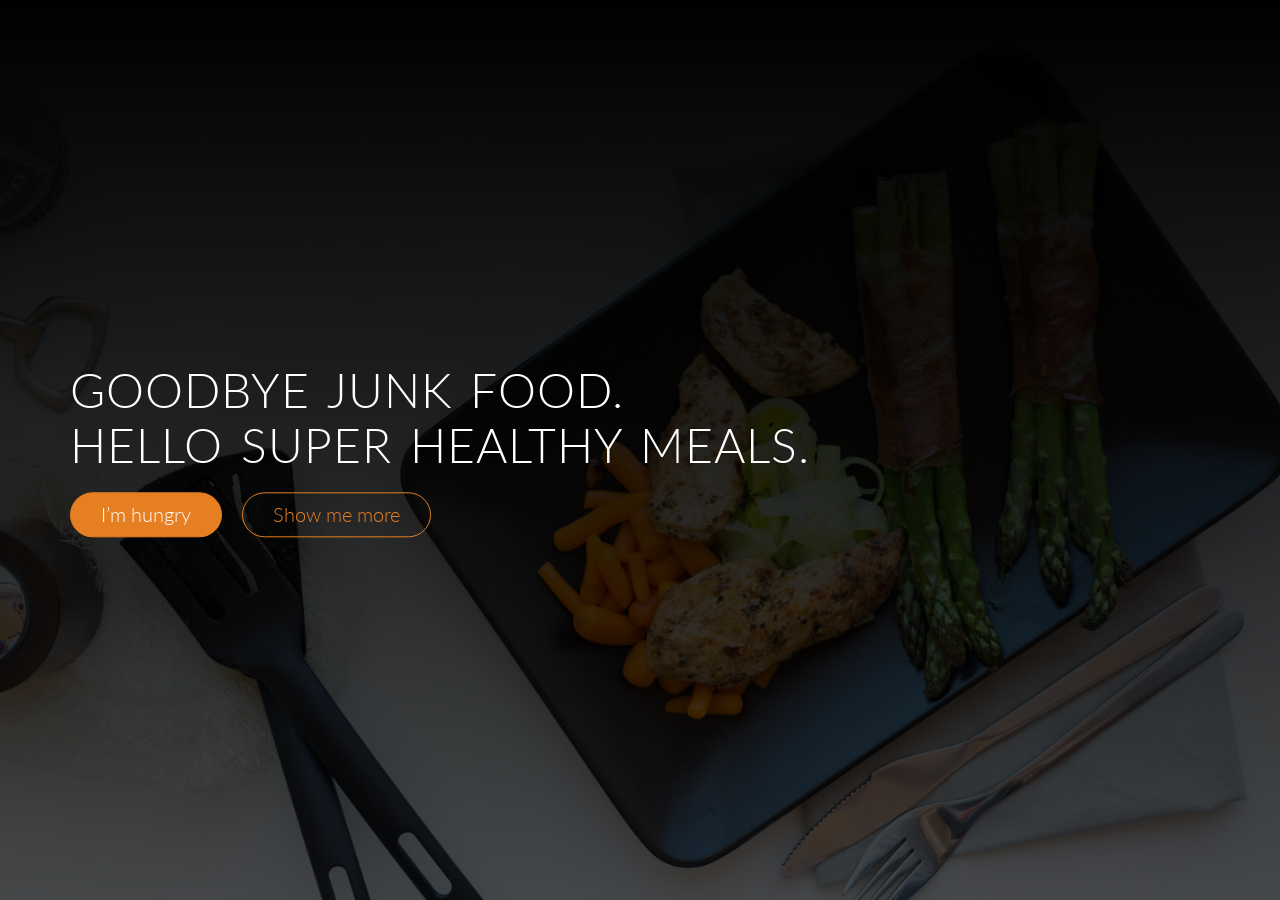
==== Index.html @ d7905a00 "moving directories around" ====
<!DOCTYPE html>
<html lang="en">
    
    <head>
        
        <title>Omnifood</title>
        
        <link rel="stylesheet" type="text/css" href="Vendors/css/normalize.css">
        <link rel="stylesheet" type="text/css" href="Vendors/css/grid.css">
        <link rel="stylesheet" type="text/css" href="Resources/css/style.css">
        <link href="https://fonts.googleapis.com/css?family=Lato:100,300,300i,400" rel="stylesheet">
    
    </head>

    <body>
        
        <Header>
        
            <div class="hero-text-box">
            
                <h1>Goodbye junk food. <br>Hello super healthy meals.</h1>
                <a class="btn btn-full" href="#">I’m hungry</a>
                <a class="btn btn-ghost" href="#">Show me more</a>
            
            </div>
        
        </Header>
        
    </body>
    
</html>
---- Vendors/css/grid.css ----
/*  SECTIONS  ============================================================================= */

.section {
	clear: both;
	padding: 0px;
	margin: 0px;
}

/*  GROUPING  ============================================================================= */

.row {
    zoom: 1; /* For IE 6/7 (trigger hasLayout) */
}

.row:before,
.row:after {
    content:"";
    display:table;
}
.row:after {
    clear:both;
}

/*  GRID COLUMN SETUP   ==================================================================== */

.col {
	display: block;
	float:left;
	margin: 1% 0 1% 1.6%;
}

.col:first-child { margin-left: 0; } /* all browsers except IE6 and lower */


/*  REMOVE MARGINS AS ALL GO FULL WIDTH AT 480 PIXELS */

@media only screen and (max-width: 480px) {
	.col { 
		/*margin: 1% 0 1% 0%;*/
        margin: 0;
	}
}


/*  GRID OF TWO   ============================================================================= */


.span-2-of-2 {
	width: 100%;
}

.span-1-of-2 {
	width: 49.2%;
}

/*  GO FULL WIDTH AT LESS THAN 480 PIXELS */

@media only screen and (max-width: 480px) {
	.span-2-of-2 {
		width: 100%; 
	}
	.span-1-of-2 {
		width: 100%; 
	}
}


/*  GRID OF THREE   ============================================================================= */

	
.span-3-of-3 {
	width: 100%; 
}

.span-2-of-3 {
	width: 66.13%; 
}

.span-1-of-3 {
	width: 32.26%; 
}


/*  GO FULL WIDTH AT LESS THAN 480 PIXELS */

@media only screen and (max-width: 480px) {
	.span-3-of-3 {
		width: 100%; 
	}
	.span-2-of-3 {
		width: 100%; 
	}
	.span-1-of-3 {
		width: 100%;
	}
}

/*  GRID OF FOUR   ============================================================================= */

	
.span-4-of-4 {
	width: 100%; 
}

.span-3-of-4 {
	width: 74.6%; 
}

.span-2-of-4 {
	width: 49.2%; 
}

.span-1-of-4 {
	width: 23.8%; 
}


/*  GO FULL WIDTH AT LESS THAN 480 PIXELS */

@media only screen and (max-width: 480px) {
	.span-4-of-4 {
		width: 100%; 
	}
	.span-3-of-4 {
		width: 100%; 
	}
	.span-2-of-4 {
		width: 100%; 
	}
	.span-1-of-4 {
		width: 100%; 
	}
}


/*  GRID OF FIVE   ============================================================================= */

	
.span-5-of-5 {
	width: 100%;
}

.span-4-of-5 {
  	width: 79.68%; 
}

.span-3-of-5 {
  	width: 59.36%; 
}

.span-2-of-5 {
  	width: 39.04%;
}

.span-1-of-5 {
  	width: 18.72%;
}


/*  GO FULL WIDTH AT LESS THAN 480 PIXELS */

@media only screen and (max-width: 480px) {
	.span-5-of-5 {
		width: 100%; 
	}
	.span-4-of-5 {
		width: 100%; 
	}
	.span-3-of-5 {
		width: 100%; 
	}
	.span-2-of-5 {
		width: 100%; 
	}
	.span-1-of-5 {
		width: 100%; 
	}
}


/*  GRID OF SIX   ============================================================================= */


.span-6-of-6 {
	width: 100%;
}

.span-5-of-6 {
  	width: 83.06%;
}

.span-4-of-6 {
  	width: 66.13%;
}

.span-3-of-6 {
  	width: 49.2%;
}

.span-2-of-6 {
  	width: 32.26%;
}

.span-1-of-6 {
  	width: 15.33%;
}


/*  GO FULL WIDTH AT LESS THAN 480 PIXELS */

@media only screen and (max-width: 480px) {
	.span-6-of-6 {
		width: 100%; 
	}
	.span-5-of-6 {
		width: 100%; 
	}
	.span-4-of-6 {
		width: 100%; 
	}
	.span-3-of-6 {
		width: 100%; 
	}
	.span-2-of-6 {
		width: 100%; 
	}
	.span-1-of-6 {
		width: 100%; 
	}
}



/*  GRID OF SEVEN   ============================================================================= */


.span-7-of-7 {
	width: 100%;
}

.span-6-of-7 {
	width: 85.48%;
}

.span-5-of-7 {
  	width: 70.97%;
}

.span-4-of-7 {
  	width: 56.45%;
}

.span-3-of-7 {
  	width: 41.94%;
}

.span-2-of-7 {
  	width: 27.42%;
}

.span-1-of-7 {
  	width: 12.91%;
}


/*  GO FULL WIDTH AT LESS THAN 480 PIXELS */

@media only screen and (max-width: 480px) {
	.span-7-of-7 {
		width: 100%; 
	}
	.span-6-of-7 {
		width: 100%; 
	}
	.span-5-of-7 {
		width: 100%; 
	}
	.span-4-of-7 {
		width: 100%; 
	}
	.span-3-of-7 {
		width: 100%; 
	}
	.span-2-of-7 {
		width: 100%; 
	}
	.span-1-of-7 {
		width: 100%; 
	}
}


/*  GRID OF EIGHT   ============================================================================= */

	
.span-8-of-8 {
	width: 100%;
}

.span-7-of-8 {
	width: 87.3%; 
}

.span-6-of-8 {
	width: 74.6%; 
}

.span-5-of-8 {
	width: 61.9%; 
}

.span-4-of-8 {
	width: 49.2%; 
}

.span-3-of-8 {
	width: 36.5%;
}

.span-2-of-8 {
	width: 23.8%; 
}

.span-1-of-8 {
	width: 11.1%; 
}


/*  GO FULL WIDTH AT LESS THAN 480 PIXELS */

@media only screen and (max-width: 480px) {
	.span-8-of-8 {
		width: 100%; 
	}
	.span-7-of-8 {
		width: 100%; 
	}
	.span-6-of-8 {
		width: 100%; 
	}
	.span-5-of-8 {
		width: 100%; 
	}
	.span-4-of-8 {
		width: 100%; 
	}
	.span-3-of-8 {
		width: 100%; 
	}
	.span-2-of-8 {
		width: 100%; 
	}
	.span-1-of-8 {
		width: 100%; 
	}
}


/*  GRID OF NINE   ============================================================================= */


.span-9-of-9 {
	width: 100%;
}

.span-8-of-9 {
	width: 88.71%;
}

.span-7-of-9 {
	width: 77.42%; 
}

.span-6-of-9 {
	width: 66.13%; 
}

.span-5-of-9 {
	width: 54.84%; 
}

.span-4-of-9 {
	width: 43.55%; 
}

.span-3-of-9 {
	width: 32.26%;
}

.span-2-of-9 {
	width: 20.97%; 
}

.span-1-of-9 {
	width: 9.68%; 
}


/*  GO FULL WIDTH AT LESS THAN 480 PIXELS */

@media only screen and (max-width: 480px) {
	.span-9-of-9 {
		width: 100%; 
	}
	.span-8-of-9 {
		width: 100%; 
	}
	.span-7-of-9 {
		width: 100%; 
	}
	.span-6-of-9 {
		width: 100%; 
	}
	.span-5-of-9 {
		width: 100%; 
	}
	.span-4-of-9 {
		width: 100%; 
	}
	.span-3-of-9 {
		width: 100%; 
	}
	.span-2-of-9 {
		width: 100%; 
	}
	.span-1-of-9 {
		width: 100%; 
	}
}


/*  GRID OF TEN   ============================================================================= */


.span-10-of-10 {
	width: 100%;
}

.span-9-of-10 {
	width: 89.84%;
}

.span-8-of-10 {
	width: 79.68%;
}

.span-7-of-10 {
	width: 69.52%; 
}

.span-6-of-10 {
	width: 59.36%; 
}

.span-5-of-10 {
	width: 49.2%; 
}

.span-4-of-10 {
	width: 39.04%; 
}

.span-3-of-10 {
	width: 28.88%;
}

.span-2-of-10 {
	width: 18.72%; 
}

.span-1-of-10 {
	width: 8.56%; 
}


/*  GO FULL WIDTH AT LESS THAN 480 PIXELS */

@media only screen and (max-width: 480px) {
	.span-10-of-10 {
		width: 100%; 
	}
	.span-9-of-10 {
		width: 100%; 
	}
	.span-8-of-10 {
		width: 100%; 
	}
	.span-7-of-10 {
		width: 100%; 
	}
	.span-6-of-10 {
		width: 100%; 
	}
	.span-5-of-10 {
		width: 100%; 
	}
	.span-4-of-10 {
		width: 100%; 
	}
	.span-3-of-10 {
		width: 100%; 
	}
	.span-2-of-10 {
		width: 100%; 
	}
	.span-1-of-10 {
		width: 100%; 
	}
}


/*  GRID OF ELEVEN   ============================================================================= */

.span-11-of-11 {
	width: 100%;
}

.span-10-of-11 {
	width: 90.76%;
}

.span-9-of-11 {
	width: 81.52%;
}

.span-8-of-11 {
	width: 72.29%;
}

.span-7-of-11 {
	width: 63.05%; 
}

.span-6-of-11 {
	width: 53.81%; 
}

.span-5-of-11 {
	width: 44.58%; 
}

.span-4-of-11 {
	width: 35.34%; 
}

.span-3-of-11 {
	width: 26.1%;
}

.span-2-of-11 {
	width: 16.87%; 
}

.span-1-of-11 {
	width: 7.63%; 
}


/*  GO FULL WIDTH AT LESS THAN 480 PIXELS */

@media only screen and (max-width: 480px) {
	.span-11-of-11 {
		width: 100%; 
	}
	.span-10-of-11 {
		width: 100%; 
	}
	.span-9-of-11 {
		width: 100%; 
	}
	.span-8-of-11 {
		width: 100%; 
	}
	.span-7-of-11 {
		width: 100%; 
	}
	.span-6-of-11 {
		width: 100%; 
	}
	.span-5-of-11 {
		width: 100%; 
	}
	.span-4-of-11 {
		width: 100%; 
	}
	.span-3-of-11 {
		width: 100%; 
	}
	.span-2-of-11 {
		width: 100%; 
	}
	.span-1-of-11 {
		width: 100%; 
	}
}


/*  GRID OF TWELVE   ============================================================================= */

.span-12-of-12 {
	width: 100%;
}

.span-11-of-12 {
	width: 91.53%;
}

.span-10-of-12 {
	width: 83.06%;
}

.span-9-of-12 {
	width: 74.6%;
}

.span-8-of-12 {
	width: 66.13%;
}

.span-7-of-12 {
	width: 57.66%; 
}

.span-6-of-12 {
	width: 49.2%; 
}

.span-5-of-12 {
	width: 40.73%; 
}

.span-4-of-12 {
	width: 32.26%; 
}

.span-3-of-12 {
	width: 23.8%;
}

.span-2-of-12 {
	width: 15.33%; 
}

.span-1-of-12 {
	width: 6.86%; 
}


/*  GO FULL WIDTH AT LESS THAN 480 PIXELS */

@media only screen and (max-width: 480px) {
	.span-12-of-12 {
		width: 100%; 
	}
	.span-11-of-12 {
		width: 100%; 
	}
	.span-10-of-12 {
		width: 100%; 
	}
	.span-9-of-12 {
		width: 100%; 
	}
	.span-8-of-12 {
		width: 100%; 
	}
	.span-7-of-12 {
		width: 100%; 
	}
	.span-6-of-12 {
		width: 100%; 
	}
	.span-5-of-12 {
		width: 100%; 
	}
	.span-4-of-12 {
		width: 100%; 
	}
	.span-3-of-12 {
		width: 100%; 
	}
	.span-2-of-12 {
		width: 100%; 
	}
	.span-1-of-12 {
		width: 100%; 
	}
}
---- Resources/css/style.css ----
* {
    margin: 0;
    padding: 0;
    box-sizing:border-box;
}

html {
    background-color: #fff;
    color: #555;
    font-family: 'lato', 'Arial', sans-serif;
    font-weight: 300;
    font-size: 20px;
    text-rendering: optimizeLegibility;
}

.row {
    max-width: 1140px;
    margin: 0 auto;
}

header {
    
    background-image: linear-gradient(#000, rgba(0, 0, 0, 0.7)), url(img/hero.jpg);
    height: 100vh;
    background-size: cover;
    background-position: center;
}

h1{
    margin-top: 0;
    margin-bottom: 20px;
    color: #fff;
    font-size: 240%;
    font-weight: 300;
    text-transform: uppercase;
    letter-spacing: 1px;
    word-spacing: 4px;
    
    
}
.hero-text-box {
    position: absolute;
    width: 1140px;
    top: 50%;
    left: 50%;
    transform: translate(-50%, -50%);
}

.btn:link,
.btn:visited {   
    display: inline-block;
    padding: 10px 30px;
    font-weight: 300;
    text-decoration: none;
    border-radius: 200px;
    transition: background-color 0.4s, border 0.4s, color 0.4s;
}

.btn-full:link,
.btn-full:visited{    
    background-color: #e67e22;
    border: 1px solid #e67e22;
    color: #fff;
    margin-right: 15px;
}

.btn-ghost:link,
.btn-ghost:visited {
    
    border: 1px solid #e67e22;
    color: #e67e22;

}

.btn:hover,
.btn:active {
    
    background-color: #b05d14;
}

.btn-full:hover,
.btn-full:active{    
    background-color: #b05d14;
    border: 1px solid #b05d14;
    color: #fff;
}

.btn-ghost:hover,
.btn-ghost:active {
    
    border: 1px solid #b05d14;
    color: #fff;

}
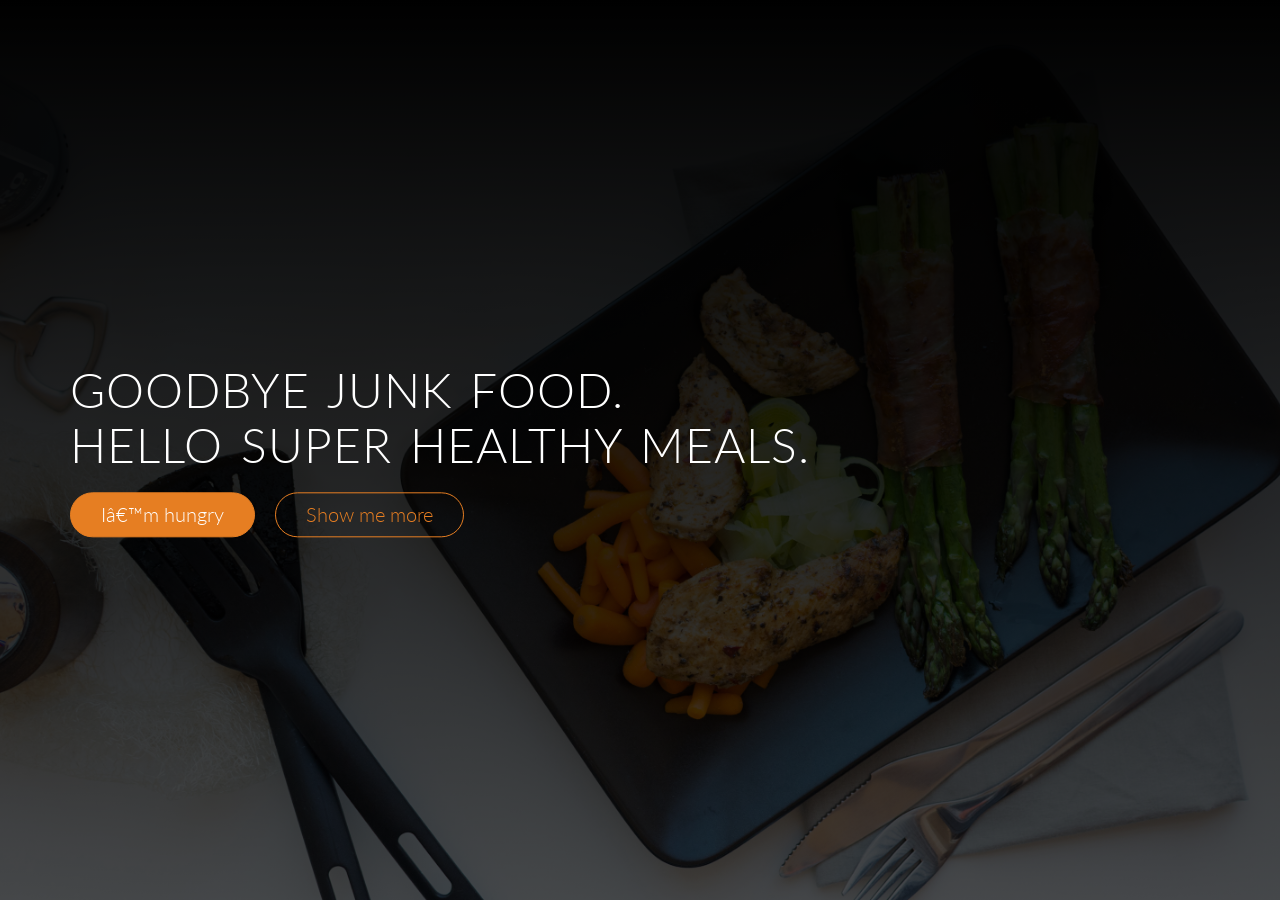
==== commit 8bf08a57: "added encoding data" ====
--- a/Index.html
+++ b/Index.html
@@ -2,7 +2,7 @@
 <html lang="en">
     
     <head>
-        
+        <meta http-equiv="Content-Type" content="text/html; charset=ISO-8859-1">
         <title>Omnifood</title>
         
         <link rel="stylesheet" type="text/css" href="Vendors/css/normalize.css">
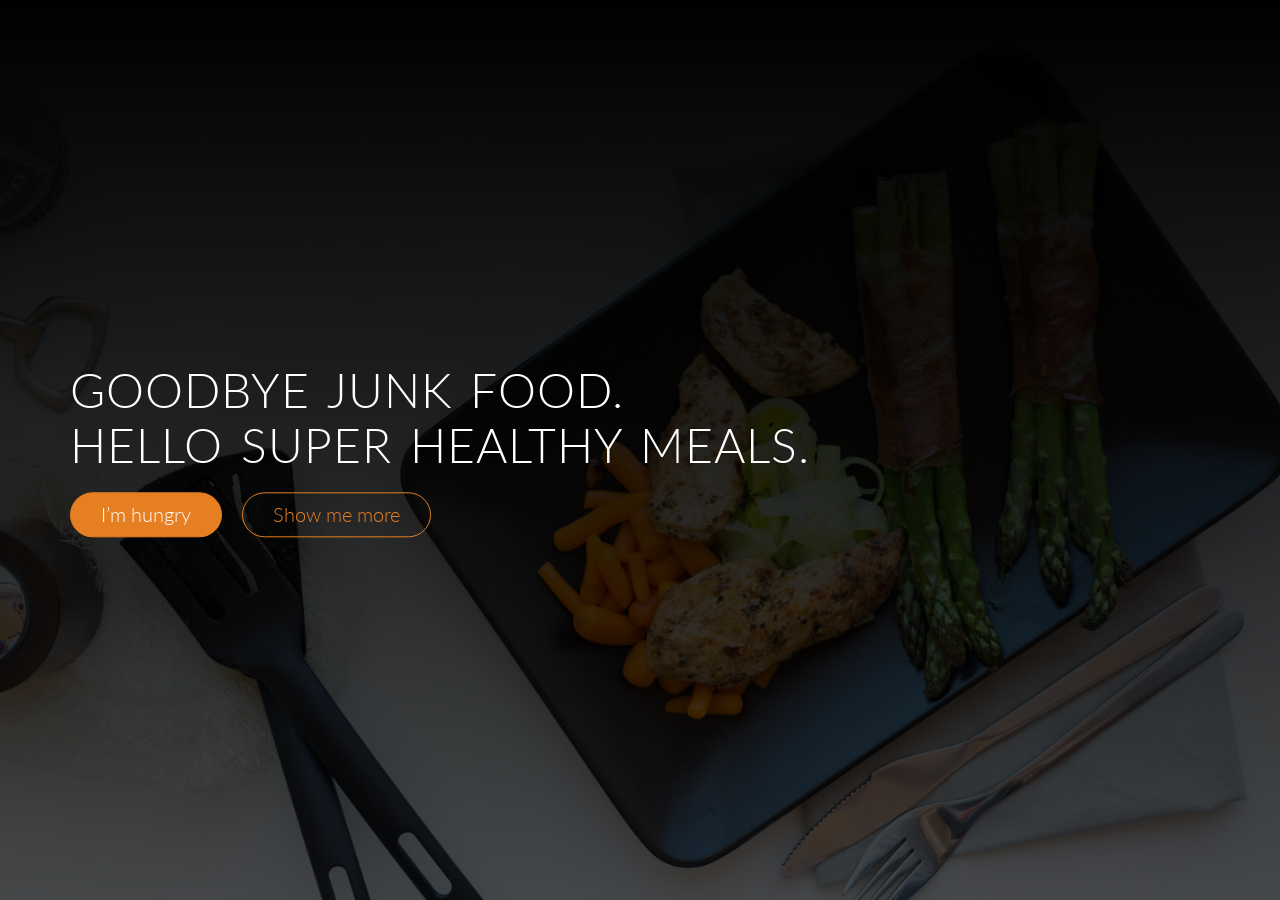
==== commit e2c89f18: "still trying to get the encoding right" ====
--- a/Index.html
+++ b/Index.html
@@ -2,7 +2,7 @@
 <html lang="en">
     
     <head>
-        <meta http-equiv="Content-Type" content="text/html; charset=ISO-8859-1">
+        <meta http-equiv="Content-Type" content="text/html; charset=UTF-8">
         <title>Omnifood</title>
         
         <link rel="stylesheet" type="text/css" href="Vendors/css/normalize.css">
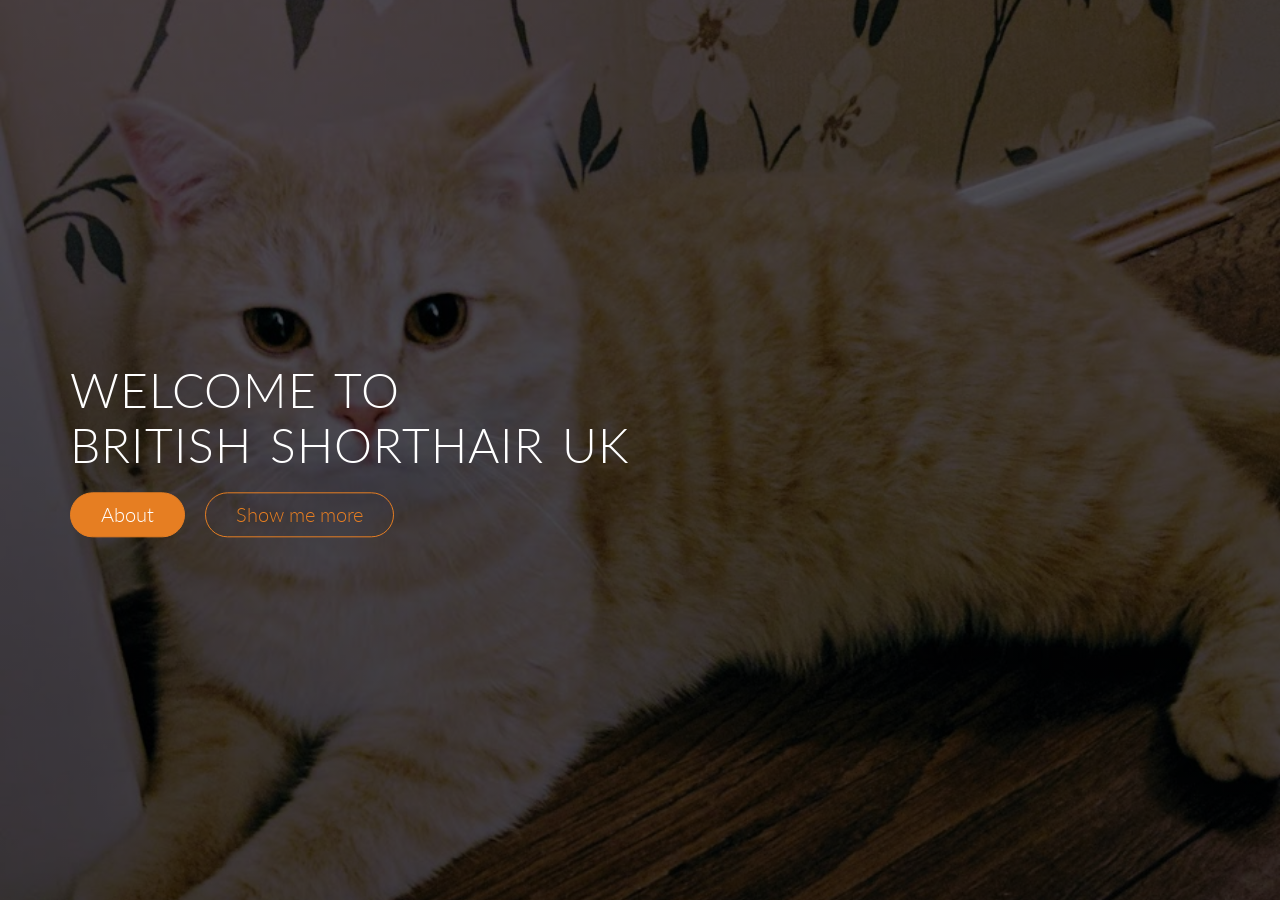
==== commit 003add72: "amended to cat pic" ====
--- a/Index.html
+++ b/Index.html
@@ -3,7 +3,7 @@
     
     <head>
         <meta http-equiv="Content-Type" content="text/html; charset=UTF-8">
-        <title>Omnifood</title>
+        <title>BritishShortHairUK</title>
         
         <link rel="stylesheet" type="text/css" href="Vendors/css/normalize.css">
         <link rel="stylesheet" type="text/css" href="Vendors/css/grid.css">
@@ -18,8 +18,8 @@
         
             <div class="hero-text-box">
             
-                <h1>Goodbye junk food. <br>Hello super healthy meals.</h1>
-                <a class="btn btn-full" href="#">I’m hungry</a>
+                <h1>Welcome to <br>British Shorthair UK</h1>
+                <a class="btn btn-full" href="#">About</a>
                 <a class="btn btn-ghost" href="#">Show me more</a>
             
             </div>
--- a/Resources/css/style.css
+++ b/Resources/css/style.css
@@ -20,7 +20,7 @@
 
 header {
     
-    background-image: linear-gradient(#000, rgba(0, 0, 0, 0.7)), url(img/hero.jpg);
+    background-image: linear-gradient(rgba(0, 0, 0, 0.66), rgba(0, 0, 0, 0.7)), url(img/cat.jpg);
     height: 100vh;
     background-size: cover;
     background-position: center;
